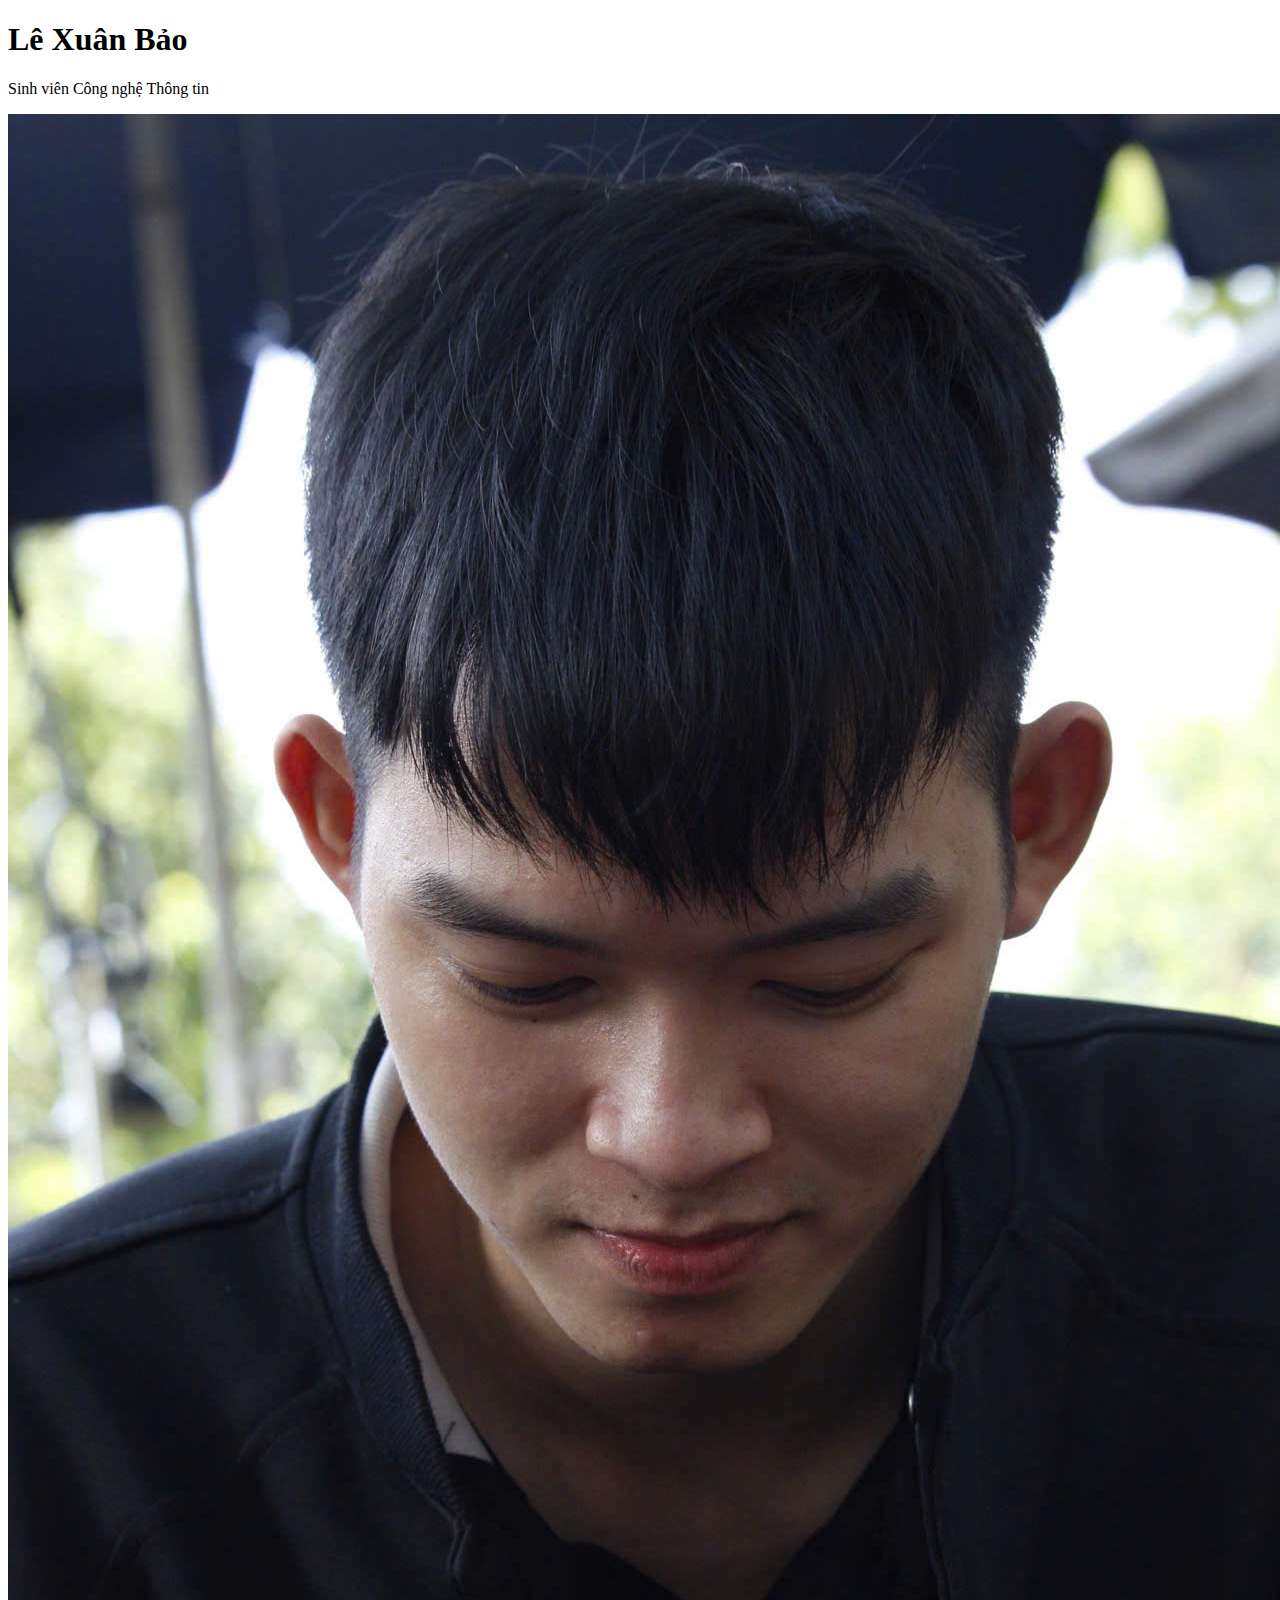
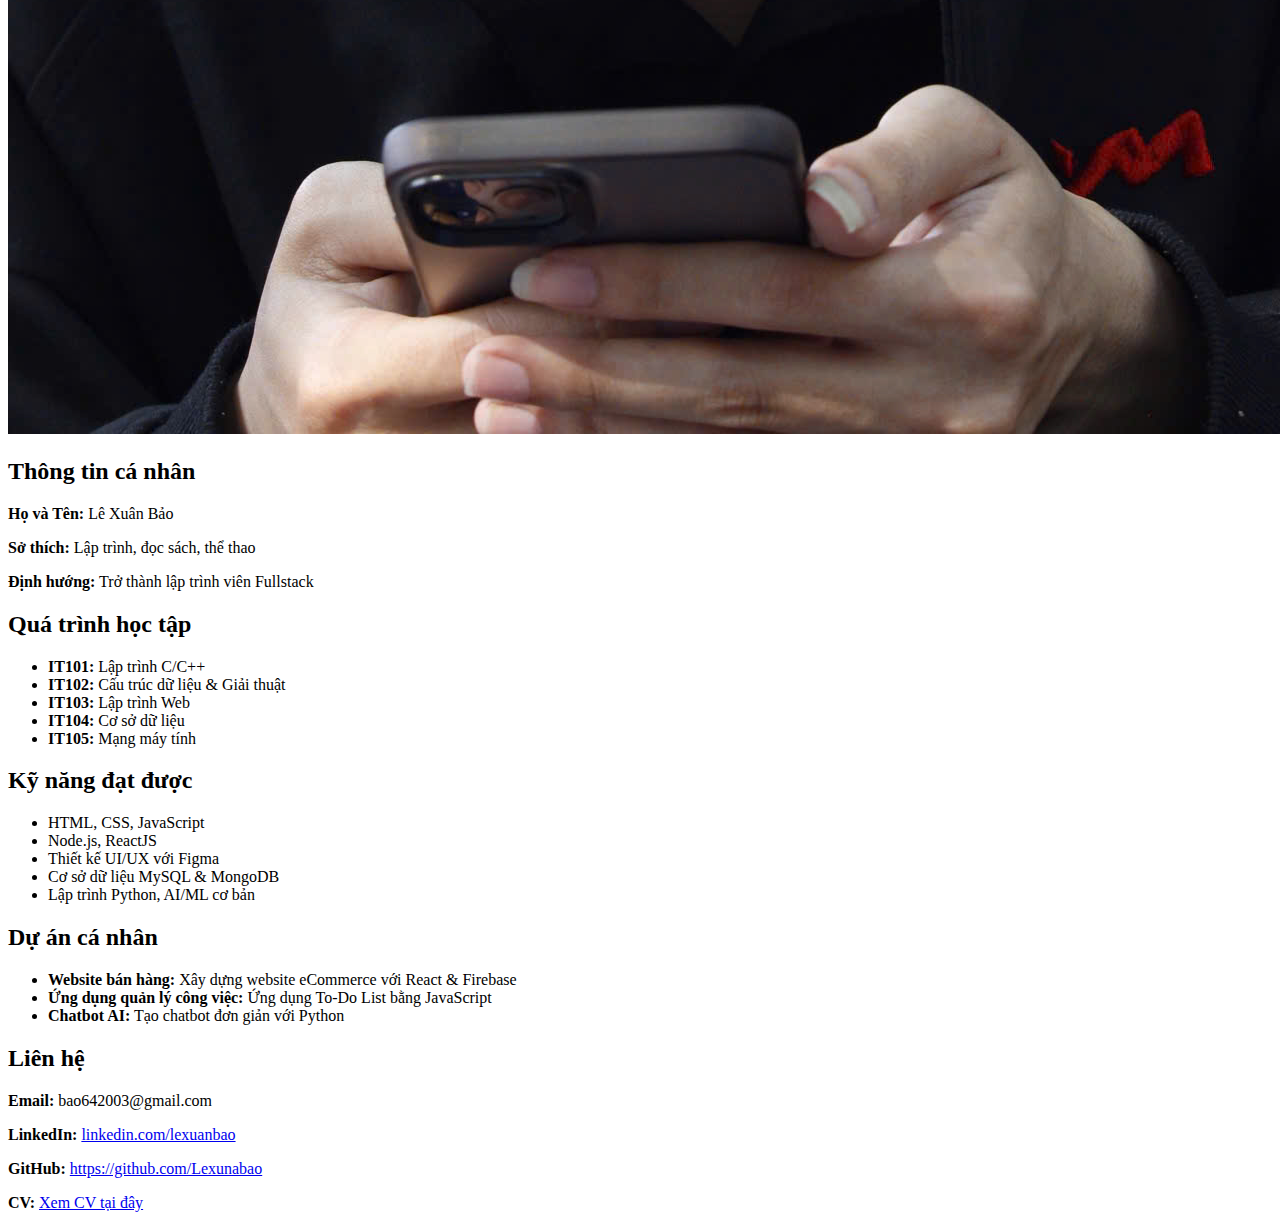
==== student/LeXuanBao.html @ dfc298c1 "push" ====
<!DOCTYPE html>
<html lang="vi">
<head>
    <meta charset="UTF-8">
    <meta name="viewport" content="width=device-width, initial-scale=1.0">
    <title>Trang Cá Nhân - Lê Xuân Bảo</title>
    <link rel="stylesheet" href="style.css">
</head>
<body>

    <header>
        <h1>Lê Xuân Bảo</h1>
        <p>Sinh viên Công nghệ Thông tin</p>
    </header>

    <section class="profile">
        <img src="/assets/images/z6378635028664_b4f723d1963a066fce3d3f27bd7224ff.jpg" alt="Ảnh đại diện">
        <h2>Thông tin cá nhân</h2>
        <p><strong>Họ và Tên:</strong> Lê Xuân Bảo</p>
        <p><strong>Sở thích:</strong> Lập trình, đọc sách, thể thao</p>
        <p><strong>Định hướng:</strong> Trở thành lập trình viên Fullstack</p>
    </section>

    <section class="education">
        <h2>Quá trình học tập</h2>
        <ul>
            <li><strong>IT101:</strong> Lập trình C/C++</li>
            <li><strong>IT102:</strong> Cấu trúc dữ liệu & Giải thuật</li>
            <li><strong>IT103:</strong> Lập trình Web</li>
            <li><strong>IT104:</strong> Cơ sở dữ liệu</li>
            <li><strong>IT105:</strong> Mạng máy tính</li>
        </ul>
    </section>

    <section class="skills">
        <h2>Kỹ năng đạt được</h2>
        <ul>
            <li>HTML, CSS, JavaScript</li>
            <li>Node.js, ReactJS</li>
            <li>Thiết kế UI/UX với Figma</li>
            <li>Cơ sở dữ liệu MySQL & MongoDB</li>
            <li>Lập trình Python, AI/ML cơ bản</li>
        </ul>
    </section>

    <section class="projects">
        <h2>Dự án cá nhân</h2>
        <ul>
            <li><strong>Website bán hàng:</strong> Xây dựng website eCommerce với React & Firebase</li>
            <li><strong>Ứng dụng quản lý công việc:</strong> Ứng dụng To-Do List bằng JavaScript</li>
            <li><strong>Chatbot AI:</strong> Tạo chatbot đơn giản với Python</li>
        </ul>
    </section>

    <section class="contact">
        <h2>Liên hệ</h2>
        <p><strong>Email:</strong> bao642003@gmail.com</p>
        <p><strong>LinkedIn:</strong> <a href="#">linkedin.com/lexuanbao</a></p>
        <p><strong>GitHub:</strong> <a href="#">https://github.com/Lexunabao</a></p>
        <p><strong>CV:</strong> <a href="#">Xem CV tại đây</a></p>
    </section>

   

</body>
</html>
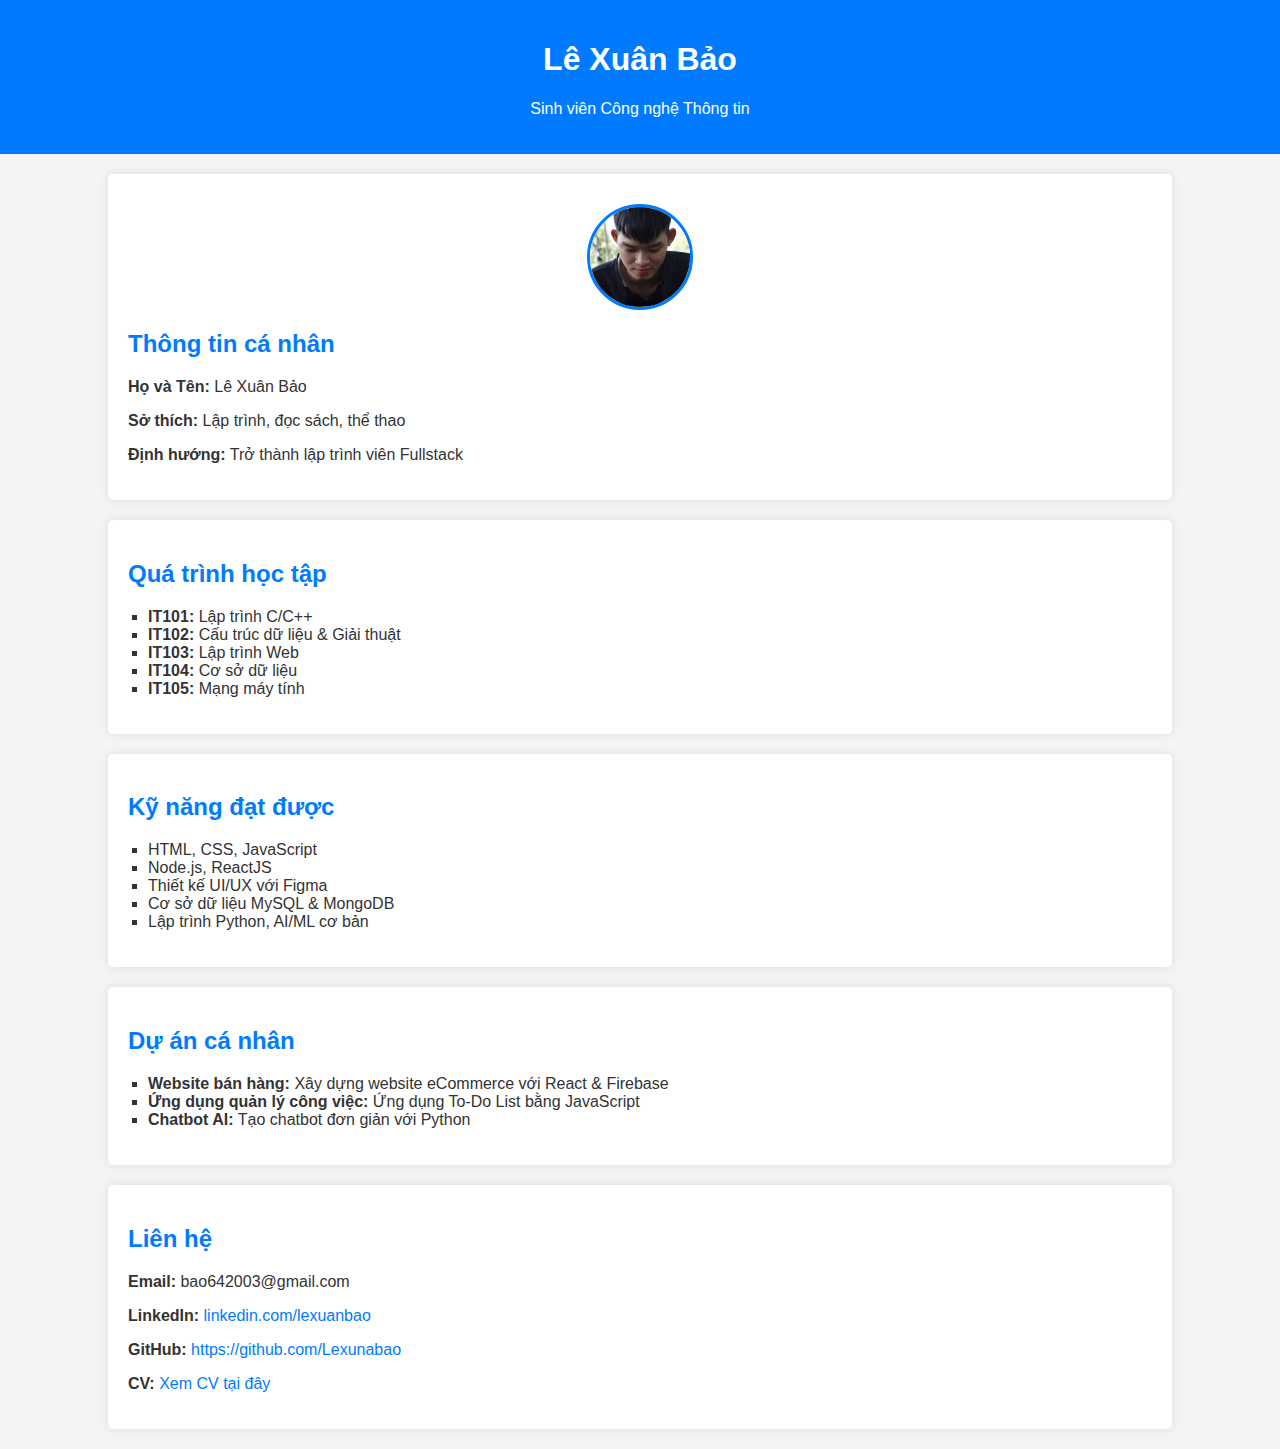
==== commit ec7c5657: "push" ====
--- a/student/LeXuanBao.html
+++ b/student/LeXuanBao.html
@@ -4,7 +4,7 @@
     <meta charset="UTF-8">
     <meta name="viewport" content="width=device-width, initial-scale=1.0">
     <title>Trang Cá Nhân - Lê Xuân Bảo</title>
-    <link rel="stylesheet" href="style.css">
+    <link rel="stylesheet" href="/project/style.css">
 </head>
 <body>
 
--- a/project/style.css
+++ b/project/style.css
@@ -0,0 +1,62 @@
+body {
+    font-family: Arial, sans-serif;
+    margin: 0;
+    padding: 0;
+    background-color: #f4f4f4;
+    color: #333;
+}
+
+header {
+    background: #007bff;
+    color: white;
+    text-align: center;
+    padding: 20px;
+}
+
+.profile, .education, .skills, .projects, .contact {
+    width: 80%;
+    margin: 20px auto;
+    background: white;
+    padding: 20px;
+    box-shadow: 0px 0px 10px rgba(0, 0, 0, 0.1);
+    border-radius: 5px;
+}
+
+h2 {
+    color: #007bff;
+}
+
+.profile img {
+    display: block;
+    width: 120px;
+    height: 120px;
+    border-radius: 50%;
+    margin: 10px auto;
+}
+
+ul {
+    list-style-type: square;
+    padding-left: 20px;
+}
+
+a {
+    color: #007bff;
+    text-decoration: none;
+}
+
+footer {
+    background: #007bff;
+    color: white;
+    text-align: center;
+    padding: 10px;
+    margin-top: 20px;
+}
+.profile img {
+    display: block;
+    width: 100px;  /* Giảm kích thước ảnh */
+    height: 100px;
+    border-radius: 50%;
+    margin: 10px auto;
+    object-fit: cover; /* Đảm bảo ảnh hiển thị đẹp mà không bị méo */
+    border: 3px solid #007bff; /* Thêm viền xanh để nổi bật */
+}
